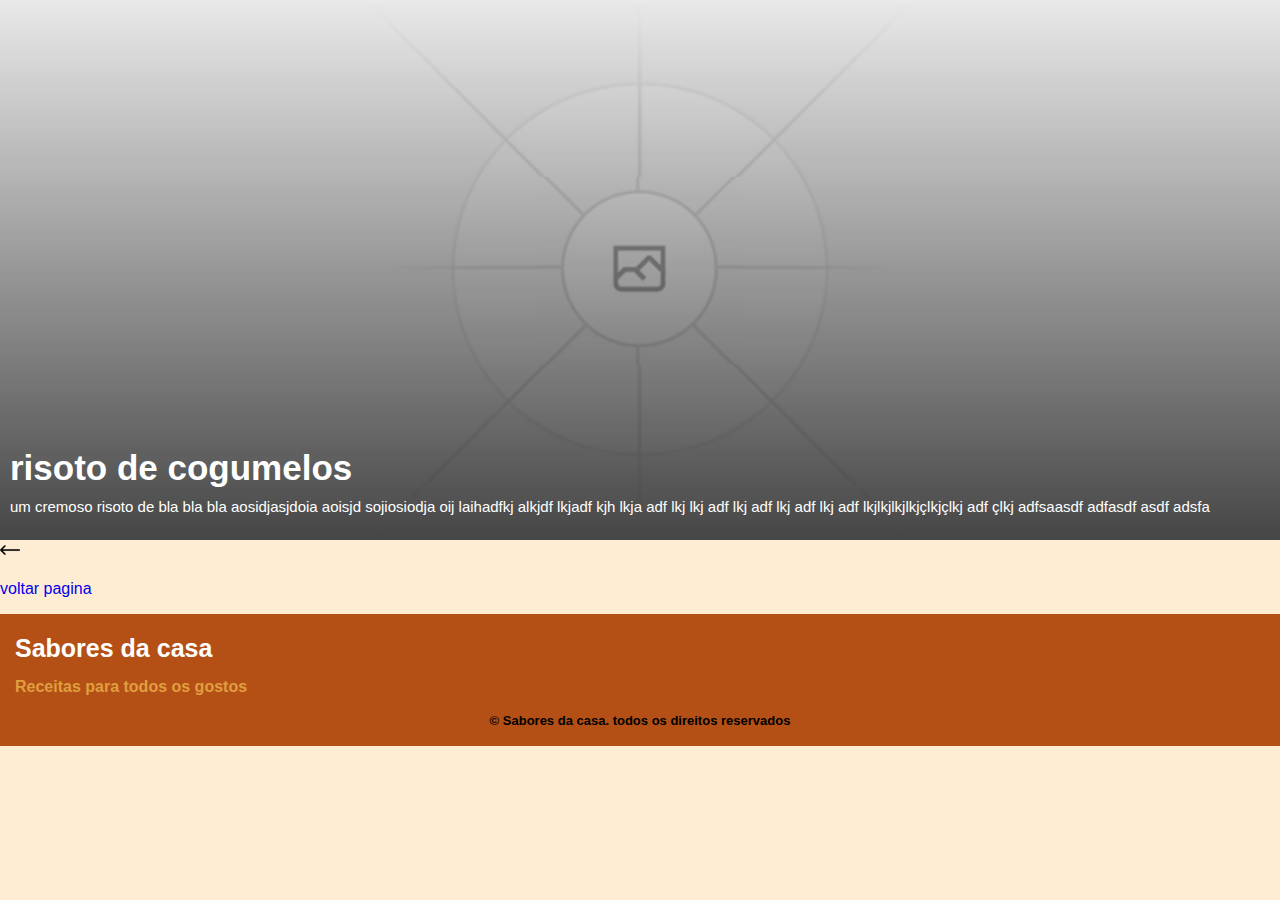
==== html/receitas.html @ d45bfcfe "Commit de atualização" ====
<!DOCTYPE html>
<html lang="pt-br">
<head>
    <meta charset="UTF-8">
    <meta name="viewport" content="width=device-width, initial-scale=1.0">
    <link rel="stylesheet" href="/css/estilo.css">
    <title>Receitas</title>
</head>
<body>
    <header class="header-receitas">
<h1> risoto de cogumelos</h1>
<p>um cremoso risoto de bla bla bla aosidjasjdoia aoisjd sojiosiodja oij laihadfkj alkjdf lkjadf kjh lkja adf lkj lkj adf lkj adf lkj adf lkj adf lkjlkjlkjlkjçlkjçlkj adf çlkj adfsaasdf adfasdf asdf adsfa </p>
    </header>

<div class="voltar-pagina">
    <a href="#">
        <img src="/imagens/seta.png" alt="">
    <p>voltar pagina</p>
    </a>
</div>
     
    <main class="main-receitas">
        <div class="conteiner-receitas">
            
        </div>

    </main>







    
    <footer class="footer-">
        <div class="div1-footer">
            <h2 class="h2-footer">Sabores da casa</h2>
            <h4 class="h4-footer">Receitas para todos os gostos</h4>
        </div>
        <div class="div-footer">
            <h4>&copy; Sabores da casa. todos os direitos reservados</h4>
        </div>
    </footer>
</body>
</html>
---- css/estilo.css ----
* {
    font-family: sans-serif;
    text-decoration: none;
}

body {
    background-color: rgb(255, 237, 211);
    margin: 0;
    width: 100%;
    height: 100%;
}

/* footer */

.footer- {
    background-color: rgb(180, 80, 22);
    margin: 0;
}

.h2-footer {
    color: white;
    font-size: 25px;
    margin: 0;
    margin-top: 20px;
    margin-left: 15px;
}

.h4-footer {
    color: #e09f3e;
    margin: 0;
    margin-top: 15px;
    margin-left: 15px;
}

.div1-footer {
    display: flex;
    flex-direction: column;
    justify-content: center;
}

.div-footer {
    display: flex;
    justify-content: center;
    align-items: center;
    font-size: 13px;
}

/* header */

.header-receitas{
    background-image: url(/imagens/imagem\ de\ fundo\ grande.png);
    width: 100%;
    height: 60vh;
    background-size: cover;
    background-position: center;
    background-repeat: no-repeat;
    display: flex;
    flex-direction: column;
    justify-content: flex-end;
    align-items: flex-start;
}

.header-receitas h1{
    color: white;
    margin: 0 10px;
    font-size: 35px;
}

.header-receitas p{
    color: white;
    margin: 0 10px;
    font-size: 15px;
    margin-top: 10px;
    margin-bottom: 25px;
}


.voltar-pagina{
display:flex ;
justify-content: flex-start;
}

.voltar-pagina img{
    width: 20px;
    height: 20px;
}

/* Main */
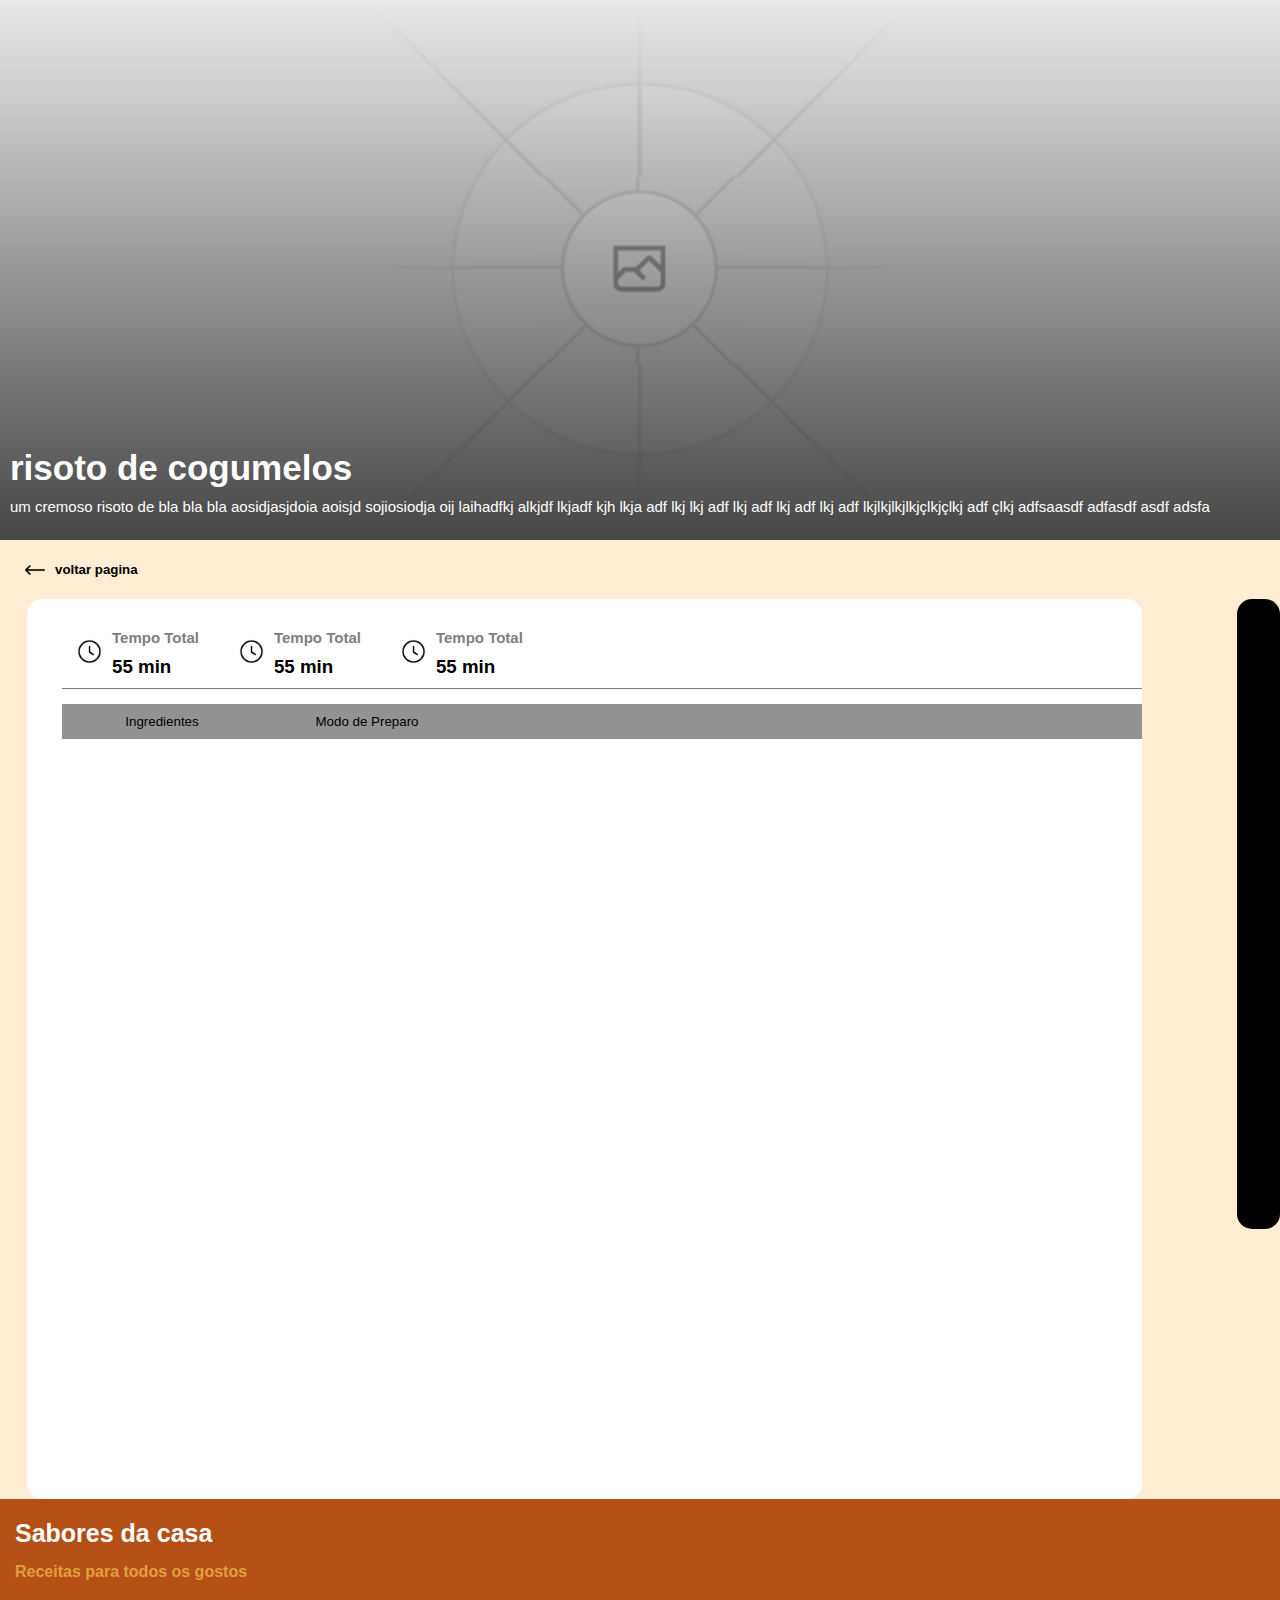
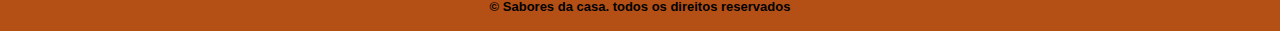
==== commit ceffbc47: "Atualização de CSS" ====
--- a/html/receitas.html
+++ b/html/receitas.html
@@ -1,46 +1,75 @@
 <!DOCTYPE html>
 <html lang="pt-br">
-<head>
-    <meta charset="UTF-8">
-    <meta name="viewport" content="width=device-width, initial-scale=1.0">
-    <link rel="stylesheet" href="/css/estilo.css">
+  <head>
+    <meta charset="UTF-8" />
+    <meta name="viewport" content="width=device-width, initial-scale=1.0" />
+    <link rel="stylesheet" href="/css/estilo.css" />
     <title>Receitas</title>
-</head>
-<body>
+  </head>
+  <body>
     <header class="header-receitas">
-<h1> risoto de cogumelos</h1>
-<p>um cremoso risoto de bla bla bla aosidjasjdoia aoisjd sojiosiodja oij laihadfkj alkjdf lkjadf kjh lkja adf lkj lkj adf lkj adf lkj adf lkj adf lkjlkjlkjlkjçlkjçlkj adf çlkj adfsaasdf adfasdf asdf adsfa </p>
+      <h1>risoto de cogumelos</h1>
+      <p>
+        um cremoso risoto de bla bla bla aosidjasjdoia aoisjd sojiosiodja oij
+        laihadfkj alkjdf lkjadf kjh lkja adf lkj lkj adf lkj adf lkj adf lkj adf
+        lkjlkjlkjlkjçlkjçlkj adf çlkj adfsaasdf adfasdf asdf adsfa
+      </p>
     </header>
 
-<div class="voltar-pagina">
-    <a href="#">
-        <img src="/imagens/seta.png" alt="">
-    <p>voltar pagina</p>
-    </a>
-</div>
-     
+    <div class="voltar-pagina">
+      <a href="#">
+        <img src="/imagens/seta.png" alt="seta" />
+        <h5>voltar pagina</h5>
+      </a>
+    </div>
+
     <main class="main-receitas">
-        <div class="conteiner-receitas">
-            
+
+      <div class="conteiner-receitas">
+
+        <div class="div-marcacao-receitas">
+
+          <div class="marcacao-receitas">
+            <img src="/imagens/relogio.png" alt="" />
+            <div class="marcacao-receitas-texto">
+              <h5>Tempo Total</h5>
+              <h3>55 min</h3>
+            </div>
+          </div>
+
+          <div class="marcacao-receitas">
+            <img src="/imagens/relogio.png" alt="" />
+            <div class="marcacao-receitas-texto">
+              <h5>Tempo Total</h5>
+              <h3>55 min</h3>
+            </div>
+          </div>
+
+          <div class="marcacao-receitas">
+            <img src="/imagens/relogio.png" alt="" />
+            <div class="marcacao-receitas-texto">
+              <h5>Tempo Total</h5>
+              <h3>55 min</h3>
+            </div>
+          </div>
         </div>
 
+        <div class="botoes-receitas">
+            <button class="botoes">Ingredientes</button>
+            <button class="botoes">Modo de Preparo</button>
+        </div>
+    </div>
+    <div class="conteiner-nutricao-info"></div>
     </main>
 
-
-
-
-
-
-
-    
     <footer class="footer-">
-        <div class="div1-footer">
-            <h2 class="h2-footer">Sabores da casa</h2>
-            <h4 class="h4-footer">Receitas para todos os gostos</h4>
-        </div>
-        <div class="div-footer">
-            <h4>&copy; Sabores da casa. todos os direitos reservados</h4>
-        </div>
+      <div class="div1-footer">
+        <h2 class="h2-footer">Sabores da casa</h2>
+        <h4 class="h4-footer">Receitas para todos os gostos</h4>
+      </div>
+      <div class="div-footer">
+        <h4>&copy; Sabores da casa. todos os direitos reservados</h4>
+      </div>
     </footer>
-</body>
-</html>+  </body>
+</html>
--- a/css/estilo.css
+++ b/css/estilo.css
@@ -47,7 +47,7 @@
 
 /* header */
 
-.header-receitas{
+.header-receitas {
     background-image: url(/imagens/imagem\ de\ fundo\ grande.png);
     width: 100%;
     height: 60vh;
@@ -60,13 +60,13 @@
     align-items: flex-start;
 }
 
-.header-receitas h1{
+.header-receitas h1 {
     color: white;
     margin: 0 10px;
     font-size: 35px;
 }
 
-.header-receitas p{
+.header-receitas p {
     color: white;
     margin: 0 10px;
     font-size: 15px;
@@ -75,14 +75,94 @@
 }
 
 
-.voltar-pagina{
-display:flex ;
-justify-content: flex-start;
+.voltar-pagina a {
+    display: flex;
+    align-items: center;
+    gap: 10px;
+    margin-left: 25px;
+    color: #000;
 }
 
-.voltar-pagina img{
+.voltar-pagina img {
     width: 20px;
     height: 20px;
 }
 
-/* Main */+/* Main */
+
+.main-receitas {
+    display: flex;
+    justify-items: center;
+    gap: 95px;
+}
+
+/*  parte da receita da main */
+.conteiner-receitas {
+    background-color: #fff;
+    width: 140vh;
+    height: 100vh;
+    border-radius: 15px;
+    margin-left: 27px;
+}
+
+.marcacao-receitas {
+    display: flex;
+    gap: 10px;
+    align-items: center;
+    margin-left: 15px;
+    margin-top: 15px;
+}
+
+.marcacao-receitas img {
+    width: 25px;
+    height: 25px;
+}
+
+.marcacao-receitas-texto h5 {
+    font-size: 15px;
+    color: gray;
+    margin: 0;
+    margin-top: 15px;
+}
+
+.marcacao-receitas-texto h3 {
+    margin: 0;
+    color: #000000;
+    margin-top: 10px;
+    margin-bottom: 10px;
+}
+
+.div-marcacao-receitas {
+    display: flex;
+    align-items: center;
+    gap: 25px;
+    margin-left: 35px;
+    border-bottom: 1px solid gray;
+
+}
+
+.botoes-receitas {
+    background-color: #929292;
+    width: 120vh;
+    height: 35px;
+    margin-top: 15px;
+    display: flex;
+    margin-left: 35px;
+    gap: 5px;
+}
+
+.botoes{
+    width: 200px;
+    gap: 10px;
+    border: 0;
+    background-color: #929292;
+}
+
+/* parte da nutricao da main */
+
+.conteiner-nutricao-info {
+    background-color: #000000;
+    width: 50vh;
+    height: 70vh;
+    border-radius: 15px;
+}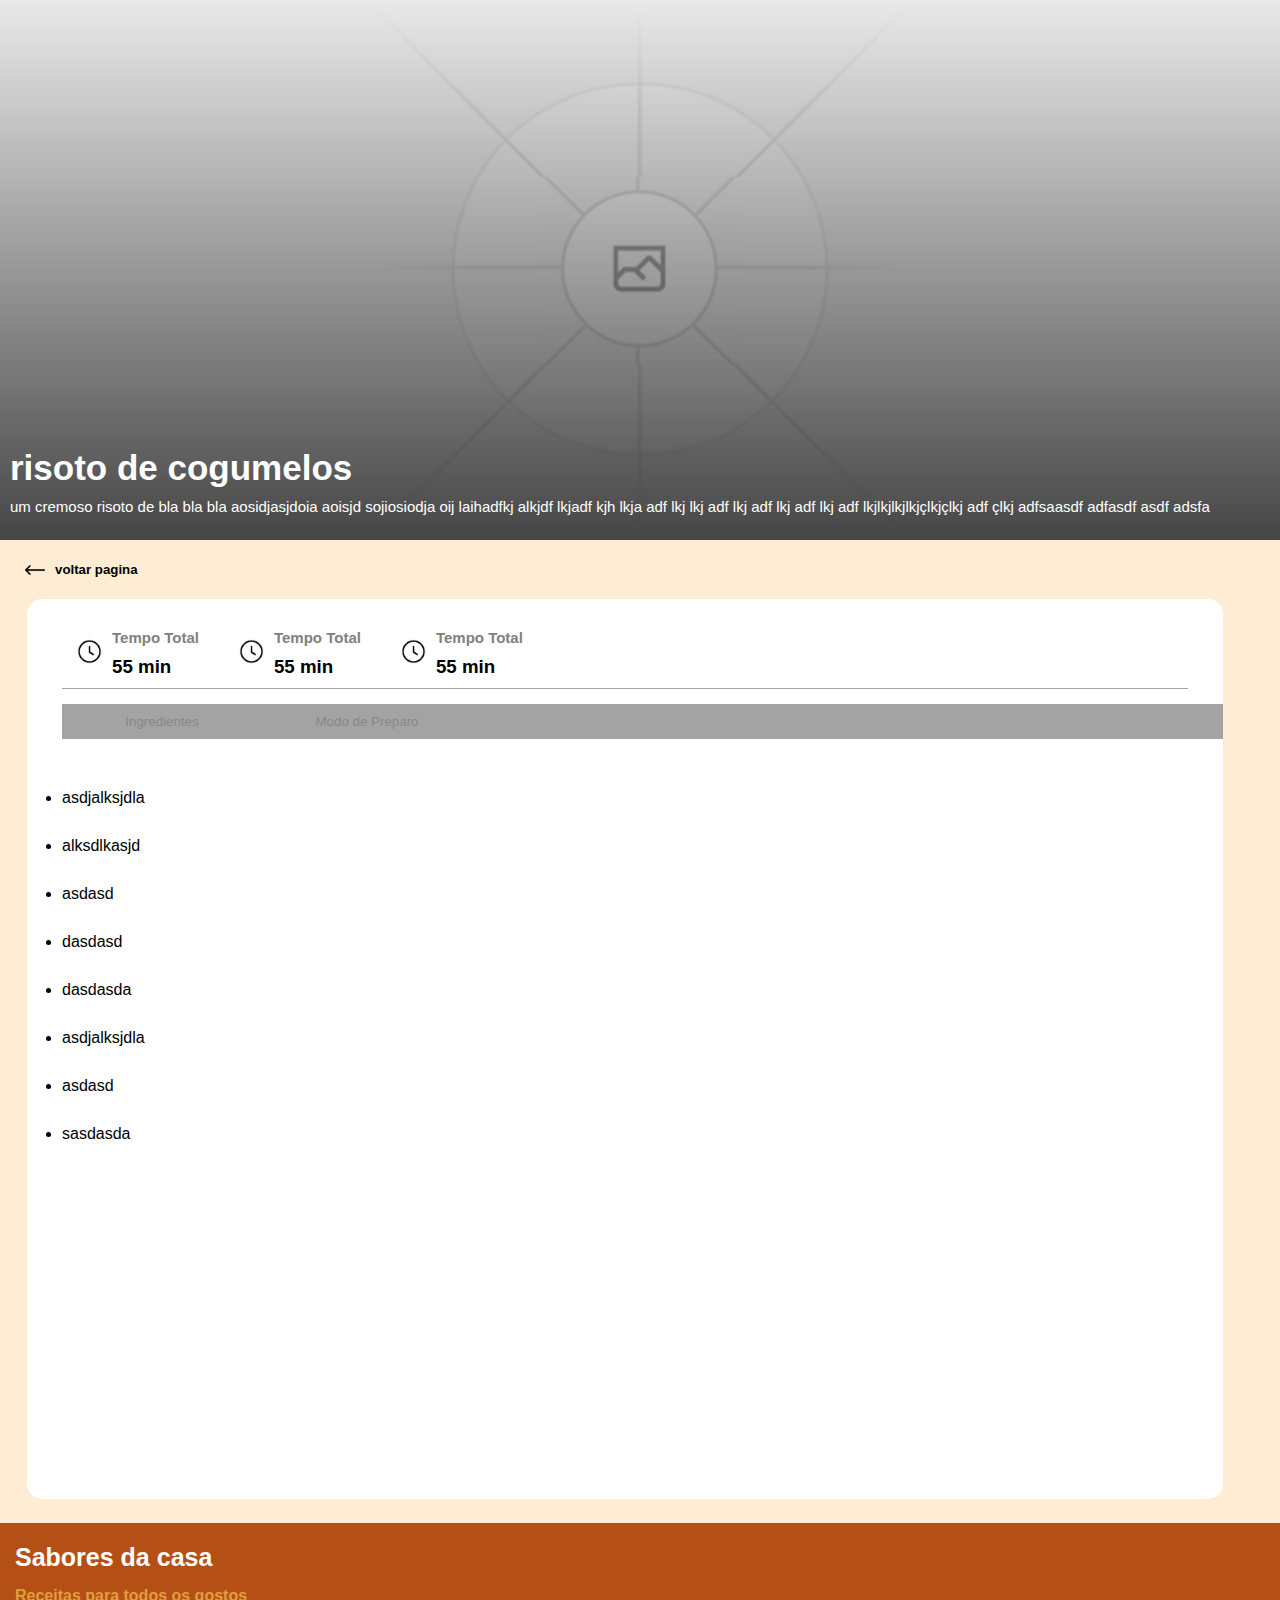
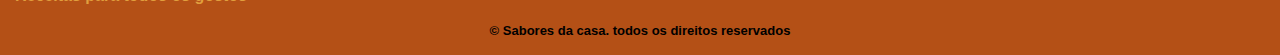
==== commit bcea6888: "atualização de CSS" ====
--- a/html/receitas.html
+++ b/html/receitas.html
@@ -51,15 +51,31 @@
               <h5>Tempo Total</h5>
               <h3>55 min</h3>
             </div>
+          
+            
+
           </div>
         </div>
 
         <div class="botoes-receitas">
             <button class="botoes">Ingredientes</button>
             <button class="botoes">Modo de Preparo</button>
-        </div>
+          </div>
+
+          <div class="li-receitas">
+            <li>asdjalksjdla</li>
+            <li>alksdlkasjd</li>
+            <li>asdasd</li>
+            <li>dasdasd</li>
+            <li>dasdasda</li>
+            <li>asdjalksjdla</li>
+            <li>asdasd</li>
+            <li>sasdasda</li>
+          </div>
+          
     </div>
-    <div class="conteiner-nutricao-info"></div>
+    <div class="conteiner-nutricao-info">
+    </div>
     </main>
 
     <footer class="footer-">
--- a/css/estilo.css
+++ b/css/estilo.css
@@ -103,6 +103,7 @@
     height: 100vh;
     border-radius: 15px;
     margin-left: 27px;
+    margin-bottom: 24px;
 }
 
 .marcacao-receitas {
@@ -136,14 +137,14 @@
     display: flex;
     align-items: center;
     gap: 25px;
-    margin-left: 35px;
-    border-bottom: 1px solid gray;
-
+    margin: 0 35px;
+    border-bottom: 1px solid #a3a3a3 ;
 }
 
+
 .botoes-receitas {
-    background-color: #929292;
-    width: 120vh;
+    background-color: #a3a3a3;
+    width: 129vh;
     height: 35px;
     margin-top: 15px;
     display: flex;
@@ -151,12 +152,24 @@
     gap: 5px;
 }
 
-.botoes{
+.botoes {
     width: 200px;
     gap: 10px;
     border: 0;
-    background-color: #929292;
+    background-color: #a3a3a3;
+    color: #888888;
 }
+
+.li-receitas{
+    display: flex;
+    flex-direction: column;
+    margin: 35px 0;
+}
+
+.li-receitas li{
+    margin: 15px 35px;
+}
+
 
 /* parte da nutricao da main */
 
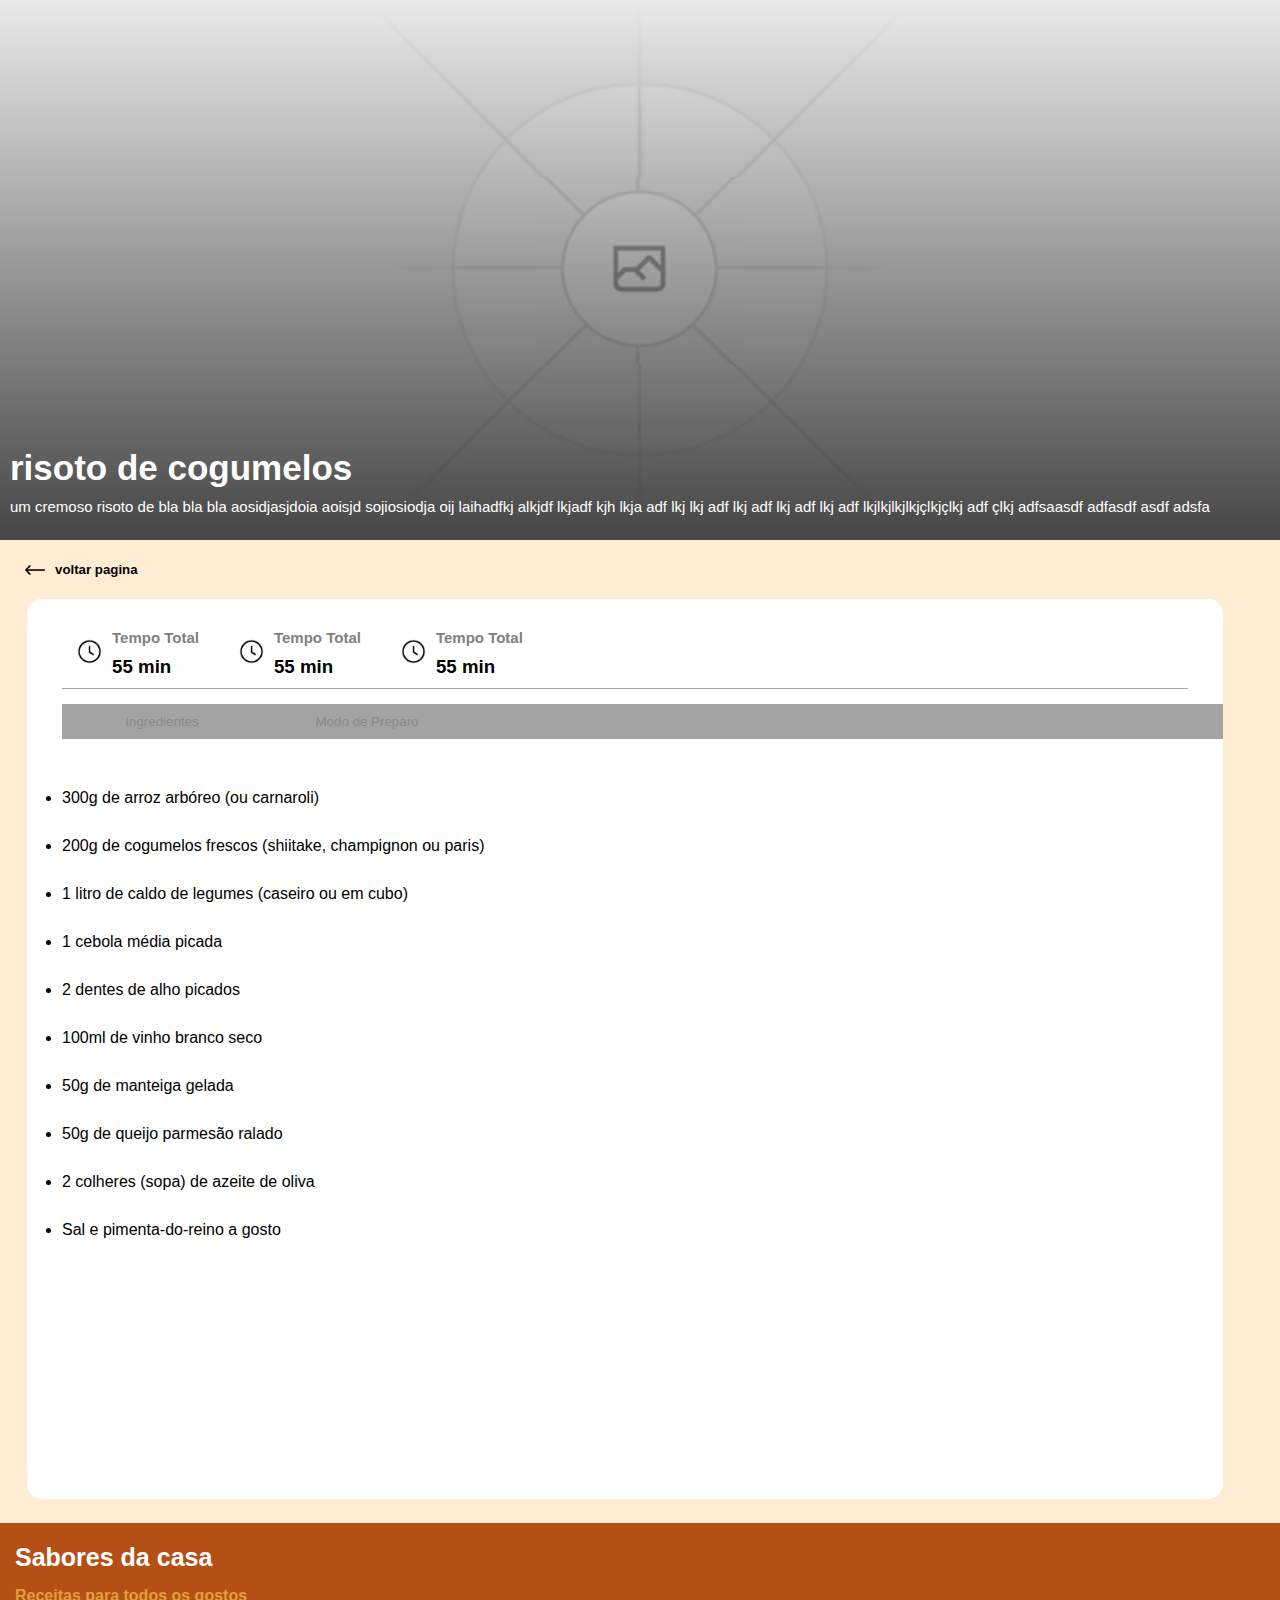
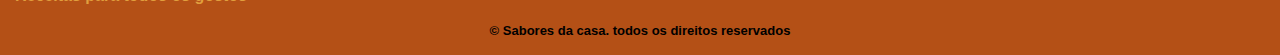
==== commit 2729b8ad: "Atualização do js" ====
--- a/html/receitas.html
+++ b/html/receitas.html
@@ -58,23 +58,59 @@
         </div>
 
         <div class="botoes-receitas">
-            <button class="botoes">Ingredientes</button>
-            <button class="botoes">Modo de Preparo</button>
+            <button class="botoes" id="botao-1">Ingredientes</button>
+            <button class="botoes" id="botao-2">Modo de Preparo</button>
           </div>
 
           <div class="li-receitas">
-            <li>asdjalksjdla</li>
-            <li>alksdlkasjd</li>
-            <li>asdasd</li>
-            <li>dasdasd</li>
-            <li>dasdasda</li>
-            <li>asdjalksjdla</li>
-            <li>asdasd</li>
-            <li>sasdasda</li>
+            <li> 300g de arroz arbóreo (ou carnaroli)</li>
+            <li>200g de cogumelos frescos (shiitake, champignon ou paris)</li>
+            <li>1 litro de caldo de legumes (caseiro ou em cubo)</li>
+            <li>1 cebola média picada</li>
+            <li>2 dentes de alho picados</li>
+            <li>100ml de vinho branco seco</li>
+            <li>50g de manteiga gelada</li>
+            <li>50g de queijo parmesão ralado</li>
+            <li>2 colheres (sopa) de azeite de oliva</li>
+            <li>Sal e pimenta-do-reino a gosto</li>
           </div>
           
     </div>
     <div class="conteiner-nutricao-info">
+      <h4> Informação Nutricional </h4>
+      
+      
+      <div class="informacoes-conteiner">
+        <h5> calorias </h5>
+        <h5> 450g </h5>
+
+      </div>
+
+      <div class="informacoes-conteiner">
+        <h5 class="txt-informaçoes"> calorias </h5>
+        <h5> </h5>
+      </div>
+
+      <div class="informacoes-conteiner">
+        <h5 class="txt-informaçoes"> calorias</h5>
+        <h5> </h5>
+      </div>
+
+      <div class="informacoes-conteiner">
+        <h5 class="txt-informaçoes"> calorias</h5>
+        <h5> </h5>
+      </div>
+
+      <div class="informacoes-conteiner">
+        <h5 class="txt-informaçoes">calorias </h5>
+        <h5> </h5>
+      </div>
+
+      <div class="informacoes-conteiner">
+        <h5 class="txt-informaçoes">calorias </h5>
+        <h5> </h5>
+      </div>
+
     </div>
     </main>
 
@@ -87,5 +123,8 @@
         <h4>&copy; Sabores da casa. todos os direitos reservados</h4>
       </div>
     </footer>
+
+    <script src="/js/script.js"></script>
+
   </body>
 </html>
--- a/css/estilo.css
+++ b/css/estilo.css
@@ -174,8 +174,20 @@
 /* parte da nutricao da main */
 
 .conteiner-nutricao-info {
-    background-color: #000000;
+    background-color: #ffffff;
     width: 50vh;
     height: 70vh;
     border-radius: 15px;
+}
+
+.informacoes-conteiner{
+    border-bottom: 1px solid #a3a3a3;
+    margin: 0 15px;
+}
+
+.informacoes-conteiner h5{
+    margin-top: 10px;
+    margin-bottom: 0;
+    display: flex;
+    
 }